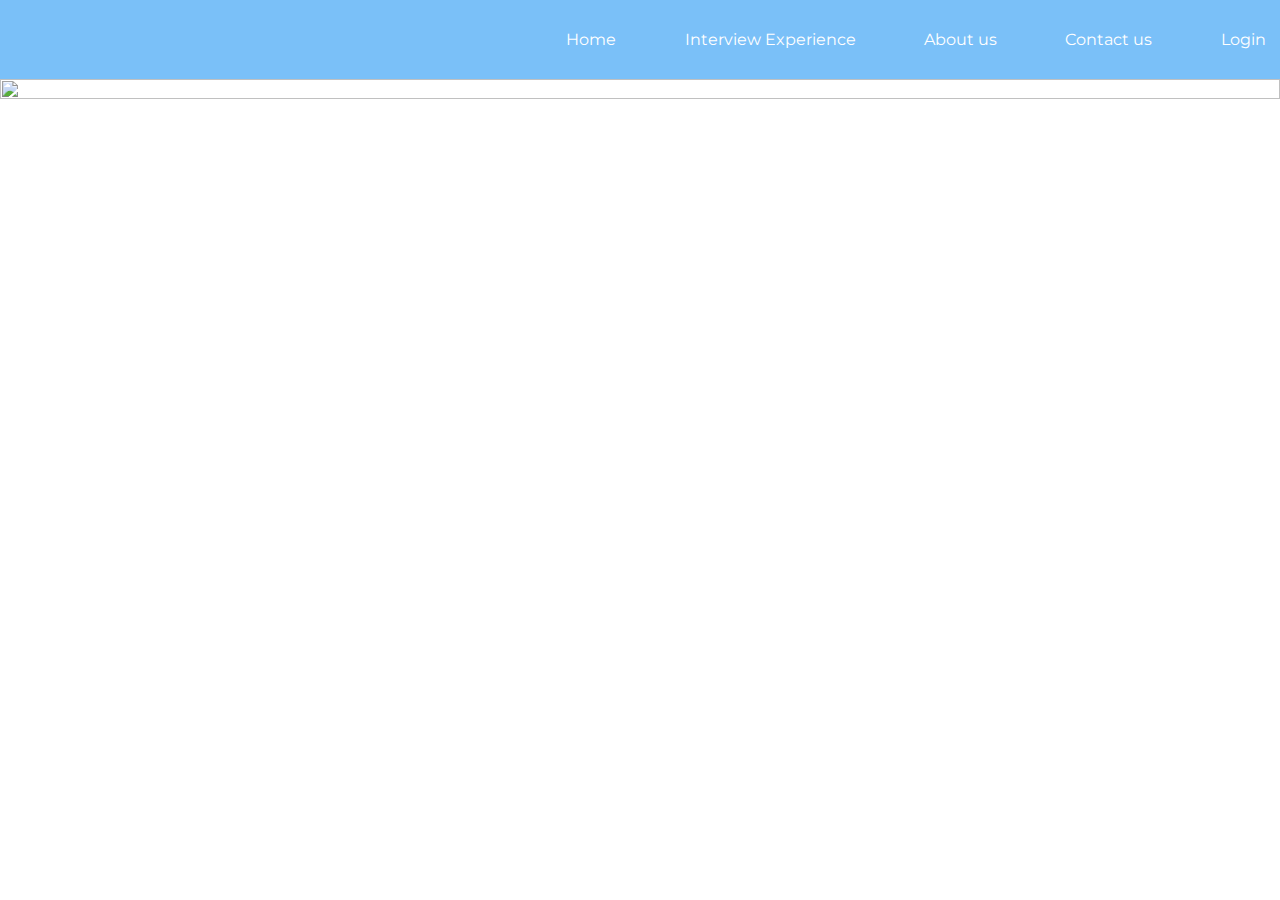
==== index.html @ aa310ec1 "title changed" ====
<!DOCTYPE html>
<html>
  <head>
    <link
      rel="icon"
      href="https://img.collegedekhocdn.com/media/img/institute/logo/tce_logo.png"
      type="image/x-icon"
    />
    <title>Hey freshers! gotta go corporate</title>
    <link rel="stylesheet" href="style.css" />
    <link rel="preconnect" href="https://fonts.googleapis.com" />
    <link rel="preconnect" href="https://fonts.gstatic.com" crossorigin />
    <link
      href="https://fonts.googleapis.com/css2?family=Montserrat:wght@500&display=swap"
      rel="stylesheet"
    />
  </head>

  <body>
    <div class="navbar">
      <div class="navbar-content">
        <a href="#home">Home</a>
        <a href="#placement_experince">Interview Experience</a>
        <a href="#about">About us</a>
        <a href="#contact">Contact us</a>
        <a href="#login">Login</a>
      </div>
    </div>

    <div class="banner">
      <img
      src="https://www.poornima.edu.in/wp-content/uploads/2019/11/PGC-Blog-Banner-1366x546-1.jpg"
      height="80%" width=100%" />
    </div>
  </body>
</html>
---- style.css ----
* {
  margin: 0;
}

body {
  display: flex;
  flex-direction: column;
}

.navbar {
  display: flex;
  justify-content: flex-end;
  align-items: center;
  background-color: #7ac0f8;
  padding: 25px;
  width: 100%;
  position: fixed;
}

.navbar-content {
  width: 60%;
  padding: 5px;
  display: flex;
  text-decoration: none;
  justify-content: space-around;
}

.navbar-content a {
  text-decoration: none;
  font-family: "Montserrat", Sans;
  color: #fff;
}

.banner {
  margin-top: 79px;
  display: flex;
  justify-content: center;
  align-items: center;
}
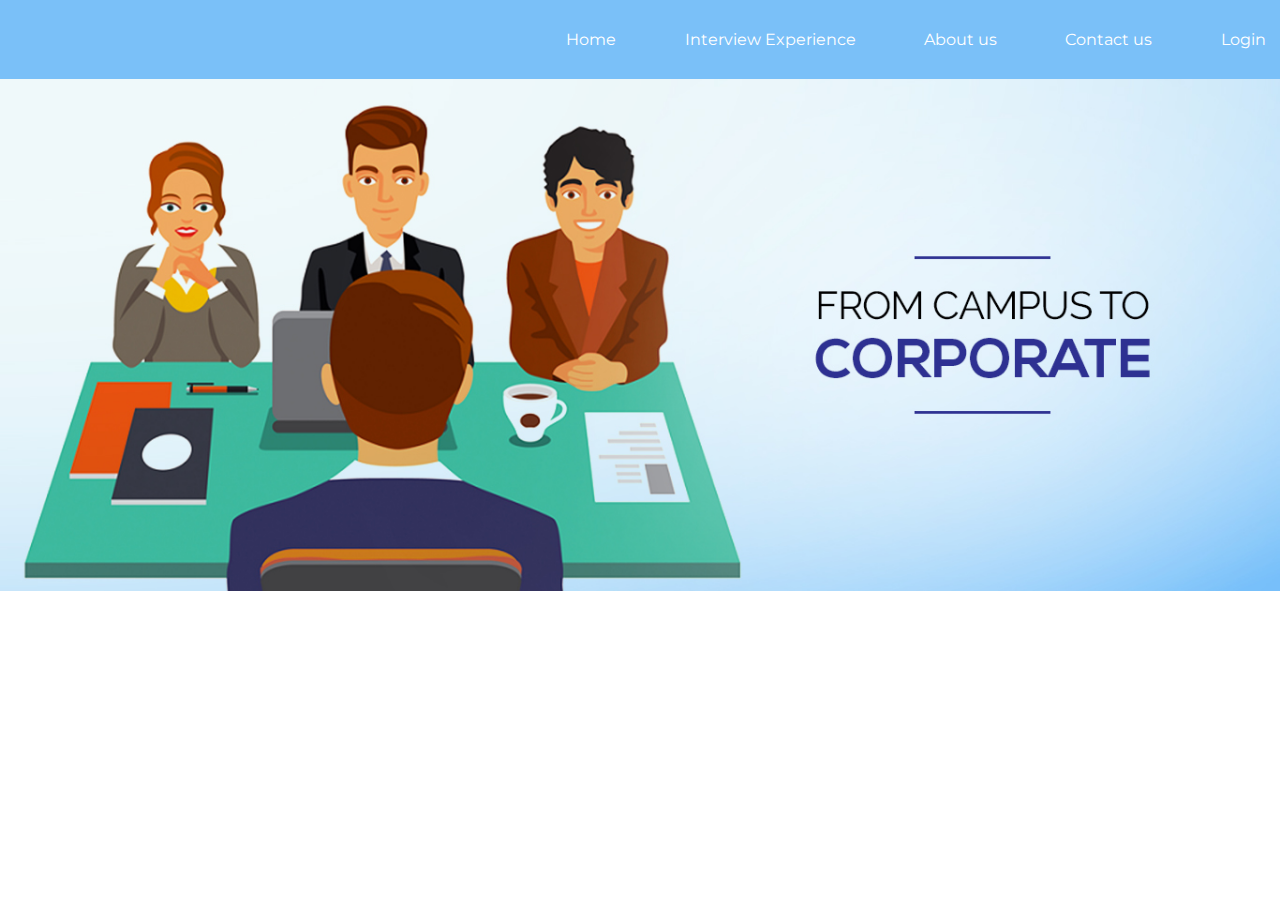
==== commit 48a76c5a: "changed image to local server" ====
--- a/index.html
+++ b/index.html
@@ -28,9 +28,7 @@
     </div>
 
     <div class="banner">
-      <img
-      src="https://www.poornima.edu.in/wp-content/uploads/2019/11/PGC-Blog-Banner-1366x546-1.jpg"
-      height="80%" width=100%" />
+      <img src="./showcase.jpg" height="80%" width=100%" />
     </div>
   </body>
 </html>
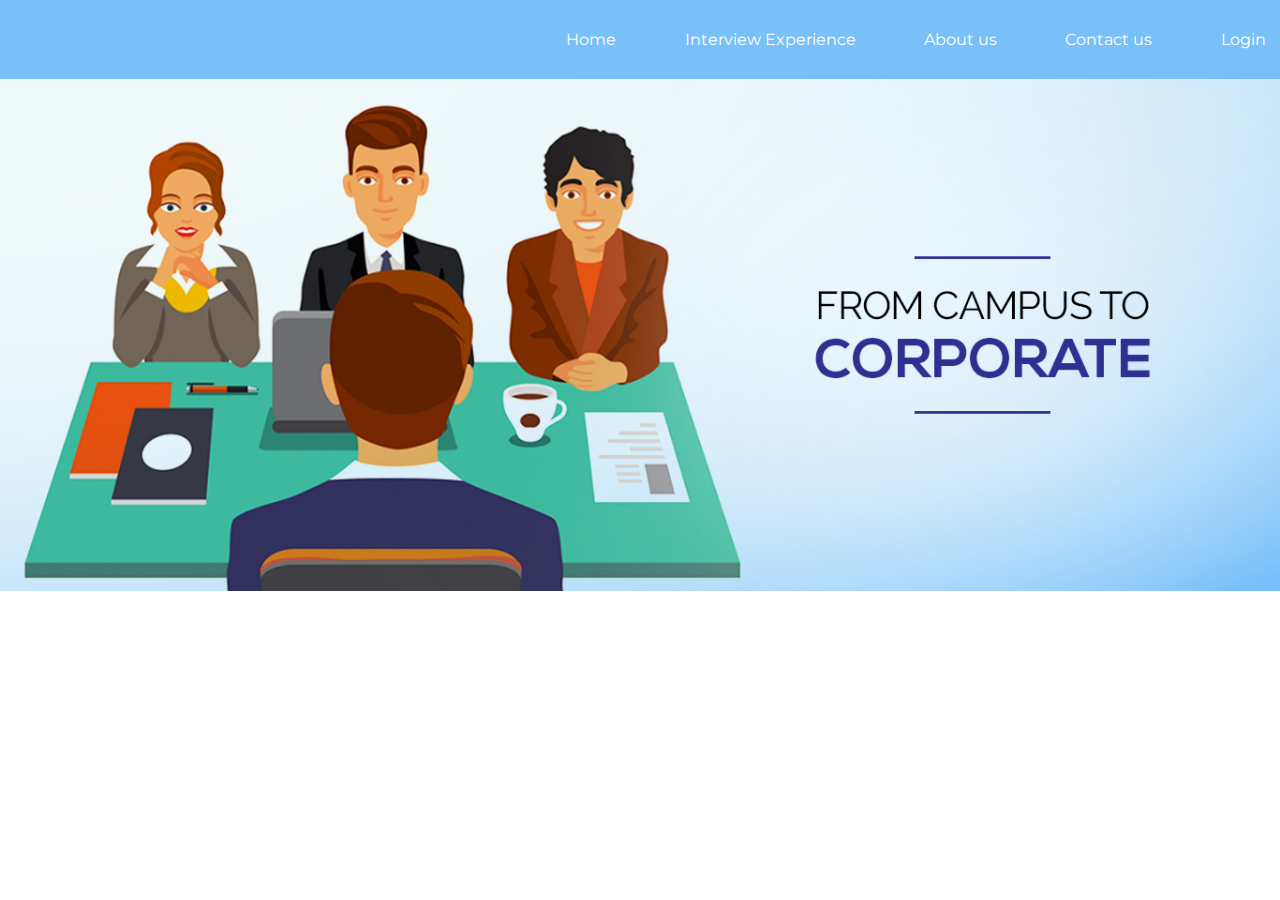
==== commit 7b99cdc9: "files organised" ====
--- a/index.html
+++ b/index.html
@@ -28,7 +28,7 @@
     </div>
 
     <div class="banner">
-      <img src="./showcase.jpg" height="80%" width=100%" />
+      <img src="./images/showcase.jpg" height="80%" width=100%" />
     </div>
   </body>
 </html>
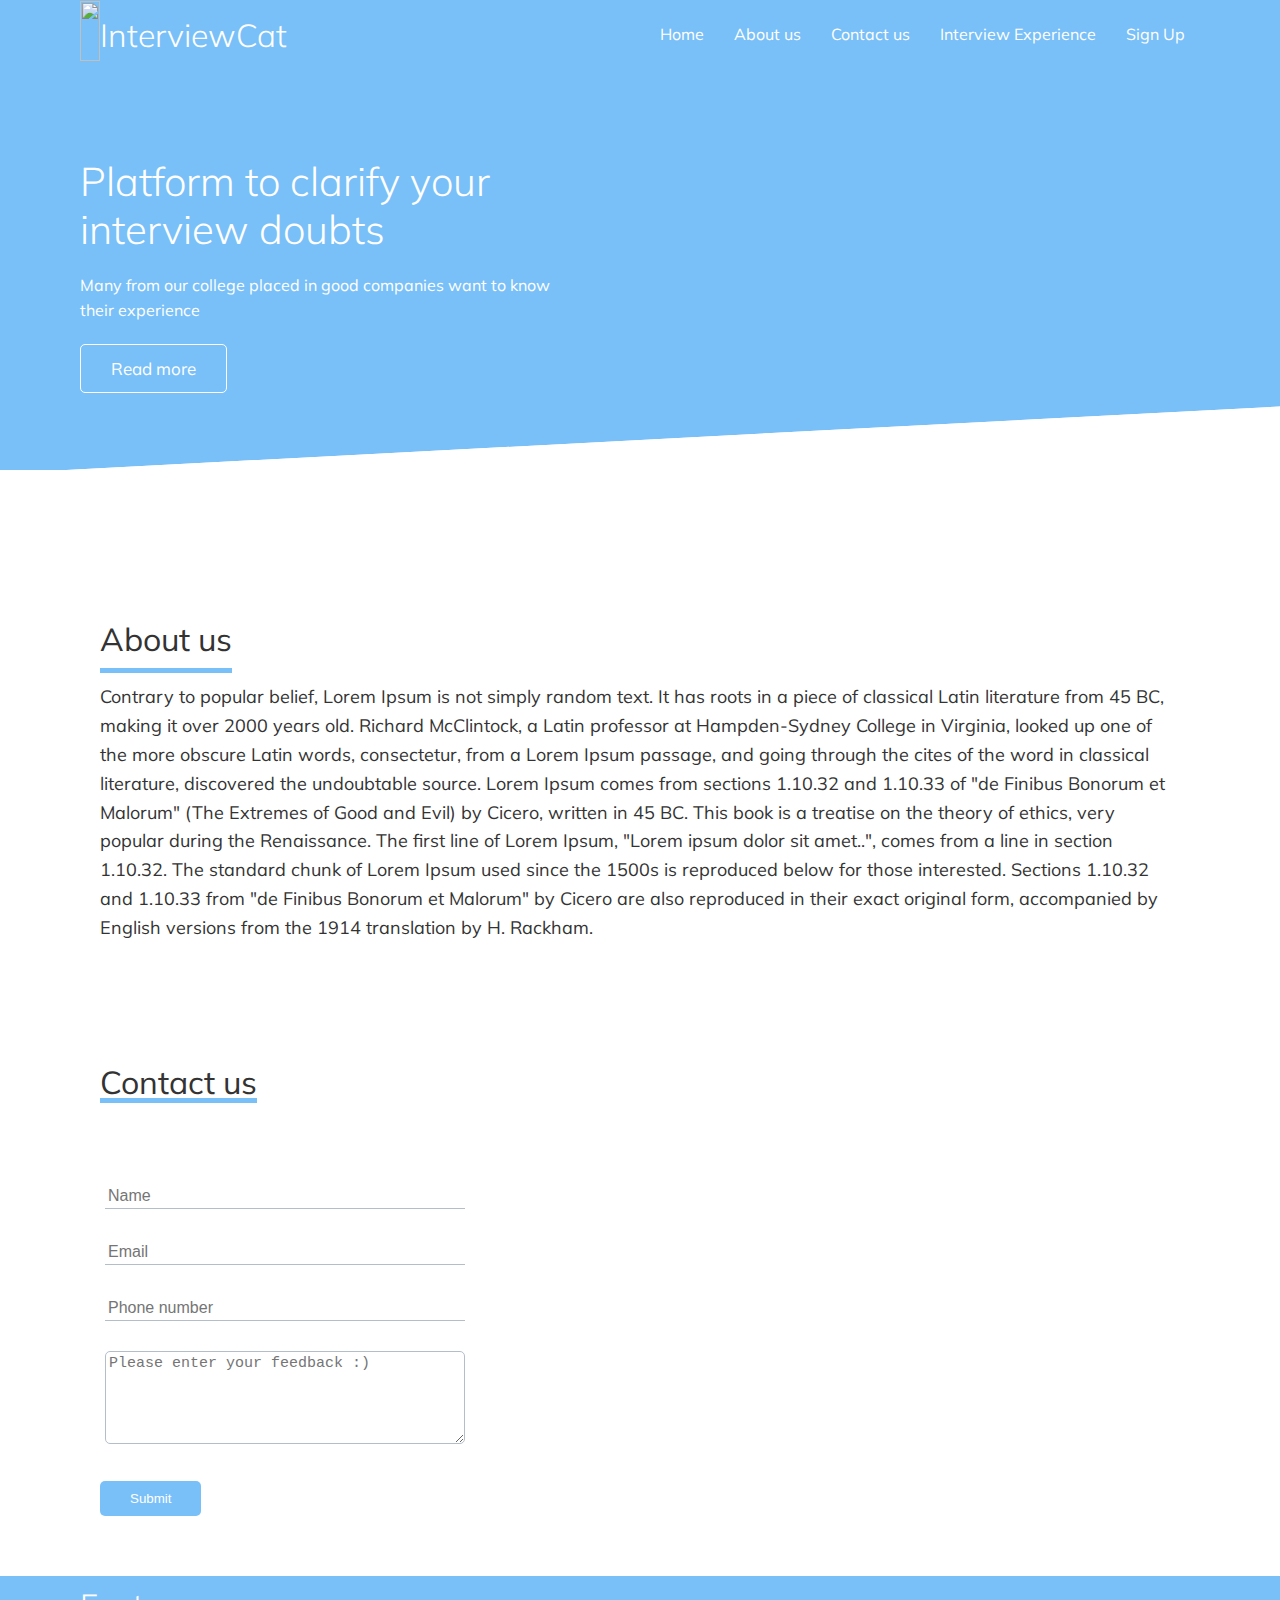
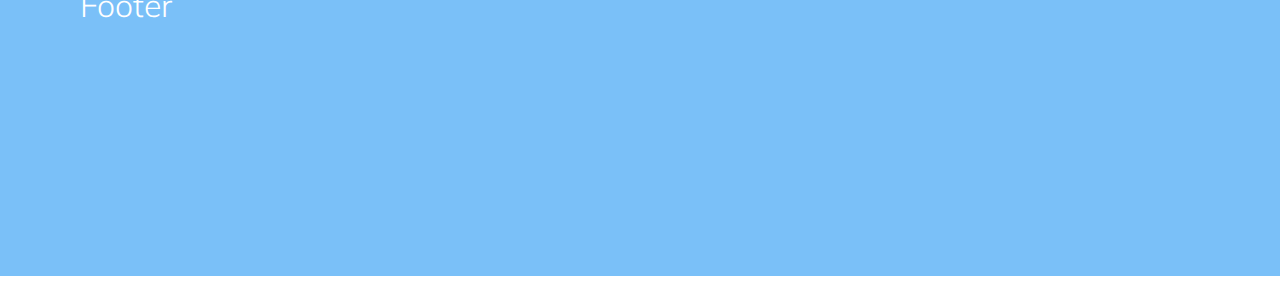
==== commit 0f8bfd57: "landing page created" ====
--- a/index.html
+++ b/index.html
@@ -1,34 +1,229 @@
 <!DOCTYPE html>
 <html>
   <head>
+    <meta charset="UTF-8" />
+    <meta http-equiv="X-UA-Compatible" content="IE=edge" />
+    <meta name="viewport" content="width=device-width, initial-scale=1.0" />
     <link
       rel="icon"
       href="https://img.collegedekhocdn.com/media/img/institute/logo/tce_logo.png"
       type="image/x-icon"
     />
-    <title>Hey freshers! gotta go corporate</title>
-    <link rel="stylesheet" href="style.css" />
+    <title>InterviewCat</title>
+    <link rel="stylesheet" href="./css/style.css" />
     <link rel="preconnect" href="https://fonts.googleapis.com" />
     <link rel="preconnect" href="https://fonts.gstatic.com" crossorigin />
     <link
       href="https://fonts.googleapis.com/css2?family=Montserrat:wght@500&display=swap"
       rel="stylesheet"
     />
+    <link
+      rel="stylesheet"
+      href="https://cdnjs.cloudflare.com/ajax/libs/intl-tel-input/17.0.8/css/intlTelInput.css"
+    />
+    <script src="https://cdnjs.cloudflare.com/ajax/libs/intl-tel-input/17.0.8/js/intlTelInput.min.js"></script>
   </head>
-
+  <script src="https://unpkg.com/@lottiefiles/lottie-player@latest/dist/lottie-player.js"></script>
   <body>
-    <div class="navbar">
+    <!-- <div class="navbar">
       <div class="navbar-content">
-        <a href="#home">Home</a>
+        <a href="./index.html">Home</a>
         <a href="#placement_experince">Interview Experience</a>
         <a href="#about">About us</a>
         <a href="#contact">Contact us</a>
-        <a href="#login">Login</a>
+        <a href="./login.html">Login</a>
       </div>
     </div>
 
     <div class="banner">
       <img src="./images/showcase.jpg" height="80%" width=100%" />
+    </div> -->
+    <!-- Navbar -->
+    <div class="navbar">
+      <div class="container flex">
+        <!-- just not to disturb container class 
+          for flexbox layout flex name is added-->
+        <div>
+          <a class="logo" href="./index.html">
+            <div class="college_logo">
+              <div>
+                <img
+                  src="https://tcenet.tce.edu/logo.png"
+                  width="100%"
+                  height="60px"
+                />
+              </div>
+              <div>
+                <h1>InterviewCat</h1>
+              </div>
+            </div>
+          </a>
+        </div>
+
+        <nav>
+          <ul>
+            <li><a href="./index.html">Home</a></li>
+            <li><a href="#aboutus">About us</a></li>
+            <li><a href="#contactus">Contact us</a></li>
+            <li><a href="./placement.html">Interview Experience</a></li>
+            <li><a href="./login.html">Sign Up</a></li>
+          </ul>
+        </nav>
+      </div>
     </div>
+
+    <!-- Showcase -->
+    <section class="showcase">
+      <div class="container grid">
+        <div class="showcase-text">
+          <h1>Platform to clarify your interview doubts</h1>
+          <p>
+            Many from our college placed in good companies want to know<br />
+            their experience
+          </p>
+          <a href="#about" class="btn btn-outline">Read more</a>
+          <!-- add github link-->
+        </div>
+
+        <!-- <div class="showcase-form card">
+          <h2>Login</h2>
+          <form>
+            <div class="form-control">
+              <input
+                type="email"
+                name="username"
+                placeholder="Email"
+                required
+              />
+            </div>
+            <div class="form-control">
+              <input
+                type="password"
+                name="password"
+                placeholder="Password"
+                required
+              />
+            </div>
+            <input type="submit" class="btn btn-primary" />
+            <div class="form-signup">
+              <p>Don't have account?</p>
+              <a href="./login.html"><strong>Create One</strong></a>
+            </div>
+          </form>
+        </div> -->
+
+        <div>
+          <lottie-player
+            src="https://assets8.lottiefiles.com/packages/lf20_fgayrw9e.json"
+            background="transparent"
+            speed="1"
+            style="width: 400x; height: 360px"
+            loop
+            autoplay
+          ></lottie-player>
+        </div>
+      </div>
+    </section>
+
+    <!-- about us section -->
+    <section class="about_us" id="aboutus">
+      <div class="container flex">
+        <div class="aboutus_left_container">
+          <div class="about_heading">
+            <h1><strong>About us</strong></h1>
+          </div>
+
+          <div>
+            <p>
+              Contrary to popular belief, Lorem Ipsum is not simply random text.
+              It has roots in a piece of classical Latin literature from 45 BC,
+              making it over 2000 years old. Richard McClintock, a Latin
+              professor at Hampden-Sydney College in Virginia, looked up one of
+              the more obscure Latin words, consectetur, from a Lorem Ipsum
+              passage, and going through the cites of the word in classical
+              literature, discovered the undoubtable source. Lorem Ipsum comes
+              from sections 1.10.32 and 1.10.33 of "de Finibus Bonorum et
+              Malorum" (The Extremes of Good and Evil) by Cicero, written in 45
+              BC. This book is a treatise on the theory of ethics, very popular
+              during the Renaissance. The first line of Lorem Ipsum, "Lorem
+              ipsum dolor sit amet..", comes from a line in section 1.10.32. The
+              standard chunk of Lorem Ipsum used since the 1500s is reproduced
+              below for those interested. Sections 1.10.32 and 1.10.33 from "de
+              Finibus Bonorum et Malorum" by Cicero are also reproduced in their
+              exact original form, accompanied by English versions from the 1914
+              translation by H. Rackham.
+            </p>
+          </div>
+        </div>
+
+        <div class="aboutus_gif_container">
+          <lottie-player
+            src="https://assets7.lottiefiles.com/packages/lf20_v1yudlrx.json"
+            background="transparent"
+            speed="1"
+            style="width: 500px; height: 500px"
+            loop
+            autoplay
+          ></lottie-player>
+        </div>
+      </div>
+    </section>
+
+    <section class="contact-us" id="contactus">
+      <div class="container">
+        <div></div>
+        <div class="">
+          <div class="contactus-heading">
+            <h1><strong>Contact us</strong></h1>
+          </div>
+
+          <div class="contactus-form">
+            <form>
+              <div class="form-control">
+                <input type="text" name="name" placeholder="Name" required />
+              </div>
+              <div class="form-control">
+                <input
+                  type="email"
+                  name="username"
+                  placeholder="Email"
+                  required
+                />
+              </div>
+              <div class="form-control">
+                <input
+                  type="tel"
+                  name="ph_number"
+                  placeholder="Phone number"
+                  required
+                />
+              </div>
+              <div class="form-control">
+                <textarea
+                  maxlength="80"
+                  rows="5"
+                  spellcheck
+                  title="Feedback"
+                  placeholder="Please enter your feedback :)"
+                ></textarea>
+                <!-- <input
+                  type=""
+                  name="ph_number"
+                  placeholder="Phone number"
+                  required
+                /> -->
+              </div>
+              <input type="submit" class="btn btn-primary" />
+            </form>
+          </div>
+        </div>
+      </div>
+    </section>
+
+    <footer class="footer">
+      <div class="container">
+        <h1>Footer</h1>
+      </div>
+    </footer>
   </body>
 </html>
--- a/css/style.css
+++ b/css/style.css
@@ -0,0 +1,380 @@
+@import url("https://fonts.googleapis.com/css2?family=Lato:wght@400&display=swap");
+@import url("https://fonts.googleapis.com/css2?family=Mulish&display=swap");
+
+:root {
+  --primary-color: #7ac0f8;
+}
+
+* {
+  box-sizing: border-box;
+  margin: 0;
+  padding: 0;
+}
+
+body {
+  font-family: "Mulish", "Lato", sans-serif;
+  color: #333;
+  line-height: 1.6;
+}
+
+ul {
+  list-style-type: none;
+}
+
+a {
+  text-decoration: none;
+  color: #333;
+}
+
+h1,
+h2 {
+  font-weight: 300;
+  line-height: 1.2;
+  margin: 10px 0;
+}
+
+p {
+  margin: 10px 0;
+}
+
+img {
+  width: 100%;
+}
+/* till up basic styles */
+
+/* Navbar */
+.navbar {
+  background-color: var(--primary-color);
+  color: #fff;
+  height: 70px;
+}
+
+.navbar ul {
+  display: flex;
+  justify-content: space-between;
+}
+
+.navbar .flex {
+  justify-content: space-between;
+}
+
+.navbar .flex .college_logo {
+  display: flex;
+  align-items: center;
+}
+
+.navbar .logo {
+  margin: 0;
+  padding: 0;
+}
+
+.navbar a {
+  padding: 10px;
+  color: #fff;
+  margin: 0 5px;
+}
+
+.navbar a:hover {
+  border-bottom: 2px #fff solid;
+}
+
+/* Showcase */
+.showcase {
+  background-color: var(--primary-color);
+  height: 400px;
+  color: #fff;
+  position: relative;
+}
+
+.showcase-text h1 {
+  font-size: 40px;
+}
+
+.showcase-text p {
+  margin: 20px 0;
+}
+
+.showcase-text a {
+  color: #fff;
+  font-size: 17px;
+}
+
+.showcase .grid {
+  /* grid-template-columns: 50% 45%; */
+  overflow: visible;
+  /* becoz card trigered scroll 
+  so making it overflow makes a new design*/
+  gap: 30px;
+}
+
+.showcase-form {
+  position: relative;
+  top: 60px;
+  height: 340px;
+  width: 400px;
+  padding: 40px;
+  z-index: 100;
+  justify-self: flex-end;
+  transform-style: preserve-3d;
+  /* transition: 2s ease-in-out; */
+  /* backface-visibility: hidden; */
+}
+
+.showcase-form .form-control input {
+  border: none;
+}
+
+.showcase-form .form-control {
+  margin: 30px 0;
+}
+
+.showcase-form input[type="text"],
+.showcase-form input[type="email"],
+.showcase-form input[type="password"],
+.showcase-form input[type="tel"] {
+  border: 0;
+  border-bottom: 1px solid #b4becb;
+  width: 100%;
+  padding: 3px;
+  font-size: 16px;
+}
+
+.showcase::before,
+.showcase::after {
+  position: absolute;
+  content: "";
+  height: 100px;
+  bottom: -70px;
+  right: 0;
+  left: 0;
+  background: #fff;
+  transform: skewY(-3deg);
+  -webkit-transform: skewY(-3deg);
+  -moz-transform: skewY(-3deg);
+  -ms-transform: skewY(-3deg);
+}
+
+/* Signup page styles */
+.showcase-signup {
+  background-color: var(--primary-color);
+  height: 600px;
+  color: #fff;
+  position: relative;
+}
+
+.showcase-signup .showcase-signup-flex {
+  overflow: visible;
+}
+
+.showcase-form .form-signup {
+  display: flex;
+  justify-content: center;
+  align-items: center;
+}
+
+.showcase-form .form-signup a {
+  text-decoration: none;
+  margin-left: 6px;
+}
+
+.showcase-form input:focus {
+  outline: none;
+}
+
+.showcase-signup::before,
+.showcase-signup::after {
+  position: absolute;
+  content: "";
+  height: 100px;
+  bottom: -70px;
+  right: 0;
+  left: 0;
+  background: #fff;
+  transform: skewY(-3deg);
+  -webkit-transform: skewY(-3deg);
+  -moz-transform: skewY(-3deg);
+  -ms-transform: skewY(-3deg);
+}
+
+.form-signup input {
+  background: transparent;
+  border: none;
+  font-size: 15px;
+  margin-left: 5px;
+  cursor: pointer;
+}
+
+.showcase-signup .card {
+  background-color: #fff;
+  color: #333;
+  border-radius: 10px;
+  box-shadow: 0 3px 10px rgba(0, 0, 0, 0.2);
+  padding: 20px;
+  margin: 20px;
+  height: 100%;
+  /* transform-style: preserve-3d; */
+}
+
+/* About us page */
+.about_us {
+  margin-top: 100px;
+  padding: 20px;
+  /* border: 1px solid #000; */
+}
+
+.about_us .aboutus_left_container {
+  /* border: 1px solid #000; */
+  padding: 20px;
+}
+
+.aboutus_left_container .about_heading {
+  width: fit-content;
+  border-bottom: 5px solid var(--primary-color);
+}
+
+.aboutus_left_container p {
+  font-size: large;
+}
+
+/* Contact us  */
+.contact-us {
+  margin: 40px;
+}
+
+.contactus-heading {
+  padding: 20px;
+}
+
+.contactus-heading h1 {
+  width: fit-content;
+  height: 40px;
+  border-bottom: 5px solid var(--primary-color);
+}
+
+.contactus-form {
+  position: relative;
+  height: 100%;
+  width: 400px;
+  padding: 20px;
+  z-index: 100;
+}
+
+.contactus-form .form-control input {
+  border: none;
+  background: transparent;
+  font-size: 15px;
+  margin-left: 5px;
+  cursor: pointer;
+}
+
+.contactus-form .form-control textarea {
+  border: 1px solid #b4becb;
+  border-radius: 5px;
+  font-size: 15px;
+  margin-left: 5px;
+  cursor: pointer;
+}
+
+.contactus-form .form-control {
+  margin: 30px 0;
+}
+
+.contactus-form input[type="text"],
+.contactus-form input[type="email"],
+.contactus-form input[type="password"],
+.contactus-form input[type="tel"] {
+  border: 0;
+  border-bottom: 1px solid #b4becb;
+  width: 100%;
+  padding: 3px;
+  font-size: 16px;
+}
+
+.contactus-form textarea {
+  width: 100%;
+  padding: 3px;
+  font-size: 16px;
+}
+
+.contactus-form input:focus,
+.contactus-form textarea:focus {
+  outline: none;
+}
+
+.contactus-form a {
+  text-decoration: none;
+  margin-left: 6px;
+}
+
+/* Footer */
+
+.footer {
+  background-color: var(--primary-color);
+  color: #fff;
+  height: 300px;
+  margin: 0 auto;
+}
+
+/* Utilities */
+.container {
+  max-width: 1200px;
+  margin: 0 auto; /* top-bottom = 0 left-right = auto*/
+  overflow: auto;
+  padding: 0 40px;
+}
+
+.card {
+  background-color: #fff;
+  color: #333;
+  border-radius: 10px;
+  box-shadow: 0 3px 10px rgba(0, 0, 0, 0.2);
+  padding: 20px;
+  margin: 20px;
+  /* transform-style: preserve-3d; */
+}
+
+.btn {
+  display: inline-block;
+  padding: 10px 30px;
+  cursor: pointer;
+  background-color: var(--primary-color);
+  border-radius: 5px;
+  border: none;
+  color: #fff;
+}
+
+.btn:hover {
+  transform: scale(0.98);
+}
+
+.btn-outline {
+  background-color: transparent;
+  border: 1px #fff solid;
+}
+
+.flex {
+  display: flex;
+  justify-content: center;
+  align-items: center;
+  height: 100%;
+}
+
+.showcase-signup-flex {
+  display: flex;
+  height: 100%;
+  align-items: center;
+  justify-content: space-between;
+}
+
+.grid {
+  /* generally grid works on rows and columns */
+  display: grid;
+  /* grid-template-columns: 300px 200px;instead of pixels 
+  using fractions is helpful for different screen sizes*/
+  /* grid-template-columns: 1fr 1fr; */
+  grid-template-columns: repeat(2, 1fr);
+  gap: 20px;
+  justify-content: center;
+  align-items: center;
+  height: 100%;
+}
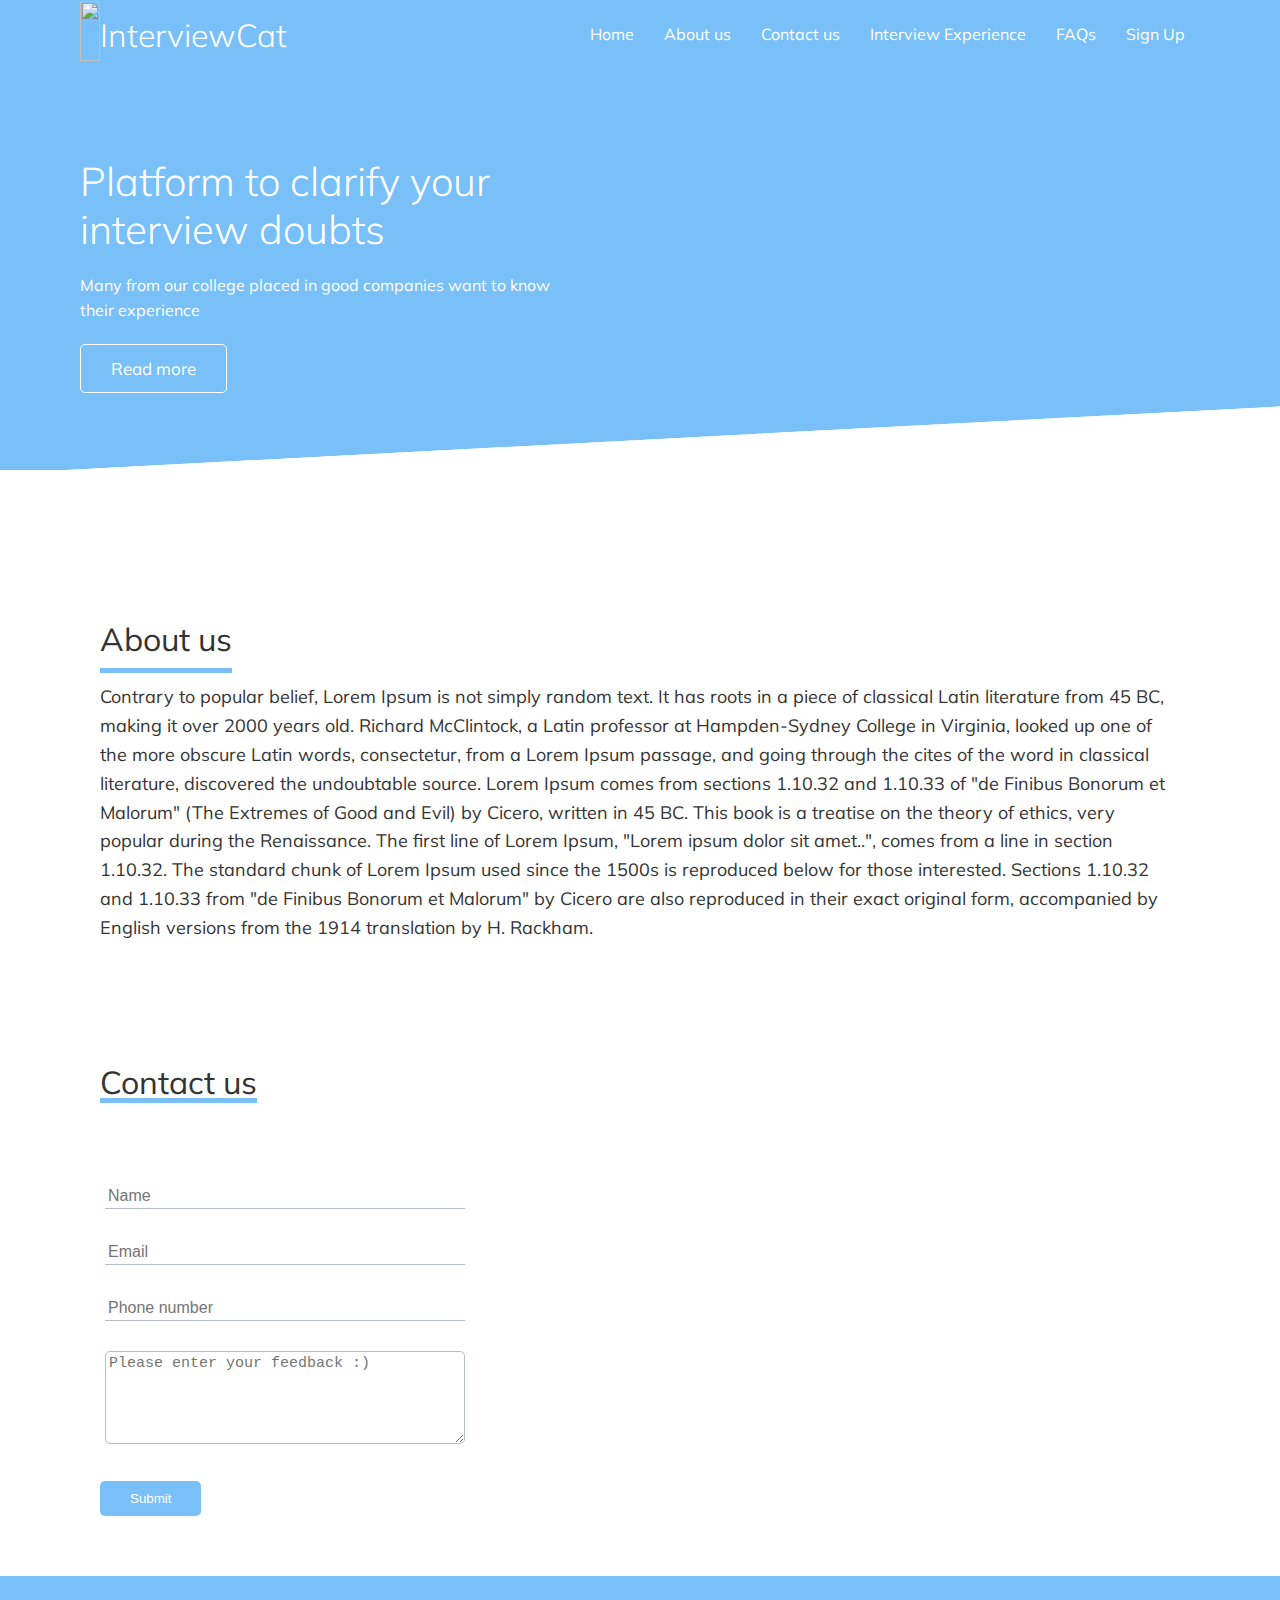
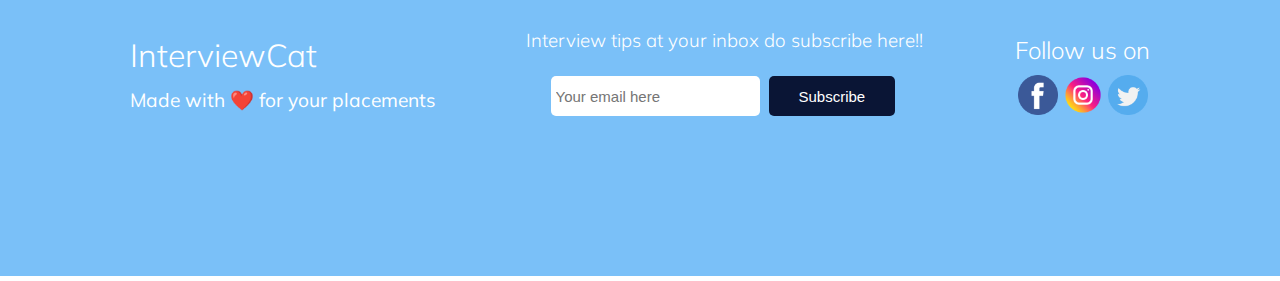
==== commit e477bd57: "added faqs page and connected db" ====
--- a/index.html
+++ b/index.html
@@ -10,6 +10,10 @@
       type="image/x-icon"
     />
     <title>InterviewCat</title>
+    <link
+      rel="stylesheet"
+      href="https://fonts.googleapis.com/icon?family=Material+Icons"
+    />
     <link rel="stylesheet" href="./css/style.css" />
     <link rel="preconnect" href="https://fonts.googleapis.com" />
     <link rel="preconnect" href="https://fonts.gstatic.com" crossorigin />
@@ -31,7 +35,7 @@
         <a href="#placement_experince">Interview Experience</a>
         <a href="#about">About us</a>
         <a href="#contact">Contact us</a>
-        <a href="./login.html">Login</a>
+        <a href="./signup.html">Login</a>
       </div>
     </div>
 
@@ -66,7 +70,8 @@
             <li><a href="#aboutus">About us</a></li>
             <li><a href="#contactus">Contact us</a></li>
             <li><a href="./placement.html">Interview Experience</a></li>
-            <li><a href="./login.html">Sign Up</a></li>
+            <li><a href="./faq.html">FAQs</a></li>
+            <li><a href="./signup.html">Sign Up</a></li>
           </ul>
         </nav>
       </div>
@@ -81,7 +86,7 @@
             Many from our college placed in good companies want to know<br />
             their experience
           </p>
-          <a href="#about" class="btn btn-outline">Read more</a>
+          <a href="#aboutus" class="btn btn-outline">Read more</a>
           <!-- add github link-->
         </div>
 
@@ -222,7 +227,45 @@
 
     <footer class="footer">
       <div class="container">
-        <h1>Footer</h1>
+        <div class="footer-container">
+          <div class="left">
+            <h1>InterviewCat</h1>
+            <p>Made with <span>❤️</span> for your placements</p>
+          </div>
+
+          <div class="middle">
+            <h3>Interview tips at your inbox do subscribe here!!</h3>
+            <form class="form-footer">
+              <input
+                type="email"
+                required
+                placeholder="Your email here"
+                name="email"
+              />
+              <input
+                type="submit"
+                value="Subscribe"
+                name="submit"
+                class="btn-footer"
+              />
+            </form>
+          </div>
+
+          <div class="right">
+            <h2>Follow us on</h2>
+            <div class="icons">
+              <a href="https://www.facebook.com/" target="_blank"
+                ><img src="./images/facebook.png" alt="facebook"
+              /></a>
+              <a href="https://www.instagram.com/" target="_blank"
+                ><img src="./images/instagram.png" alt="instagram"
+              /></a>
+              <a href="https://www.twitter.com/" target="_blank"
+                ><img src="./images/twitter.png" alt="twitter"
+              /></a>
+            </div>
+          </div>
+        </div>
       </div>
     </footer>
   </body>
--- a/css/style.css
+++ b/css/style.css
@@ -181,6 +181,11 @@
   outline: none;
 }
 
+.showcase-text a:hover {
+  background-color: rgba(255, 255, 255, 0.9);
+  color: var(--primary-color);
+}
+
 .showcase-signup::before,
 .showcase-signup::after {
   position: absolute;
@@ -315,6 +320,71 @@
   margin: 0 auto;
 }
 
+.footer-container {
+  display: flex;
+  flex-direction: row;
+  flex-wrap: wrap;
+  justify-content: space-between;
+  margin: 50px;
+}
+
+.footer-container .left p {
+  font-size: larger;
+}
+
+.footer-container .left span {
+  color: red;
+}
+
+.footer-container .middle .btn-footer {
+  display: inline-block;
+  padding: 10px 30px;
+  cursor: pointer;
+  background-color: #0a1535;
+  border-radius: 5px;
+  border: none;
+  color: #fff;
+}
+
+.footer-container .middle h3 {
+  font-weight: 300;
+}
+
+.form-footer {
+  position: relative;
+  height: 100%;
+  width: 400px;
+  padding: 20px;
+  z-index: 100;
+}
+
+.form-footer input {
+  border: none;
+  background: #fff;
+  font-size: 15px;
+  margin-left: 5px;
+  cursor: pointer;
+  padding: 5px;
+  height: 40px;
+  width: fit-content;
+  border-radius: 5px;
+}
+
+.form-footer input:focus {
+  outline: none;
+}
+
+.footer-container .right .icons {
+  display: flex;
+  flex-direction: row;
+  justify-content: space-around;
+}
+
+.footer-container .right img {
+  width: 40px;
+  height: 40px;
+}
+
 /* Utilities */
 .container {
   max-width: 1200px;
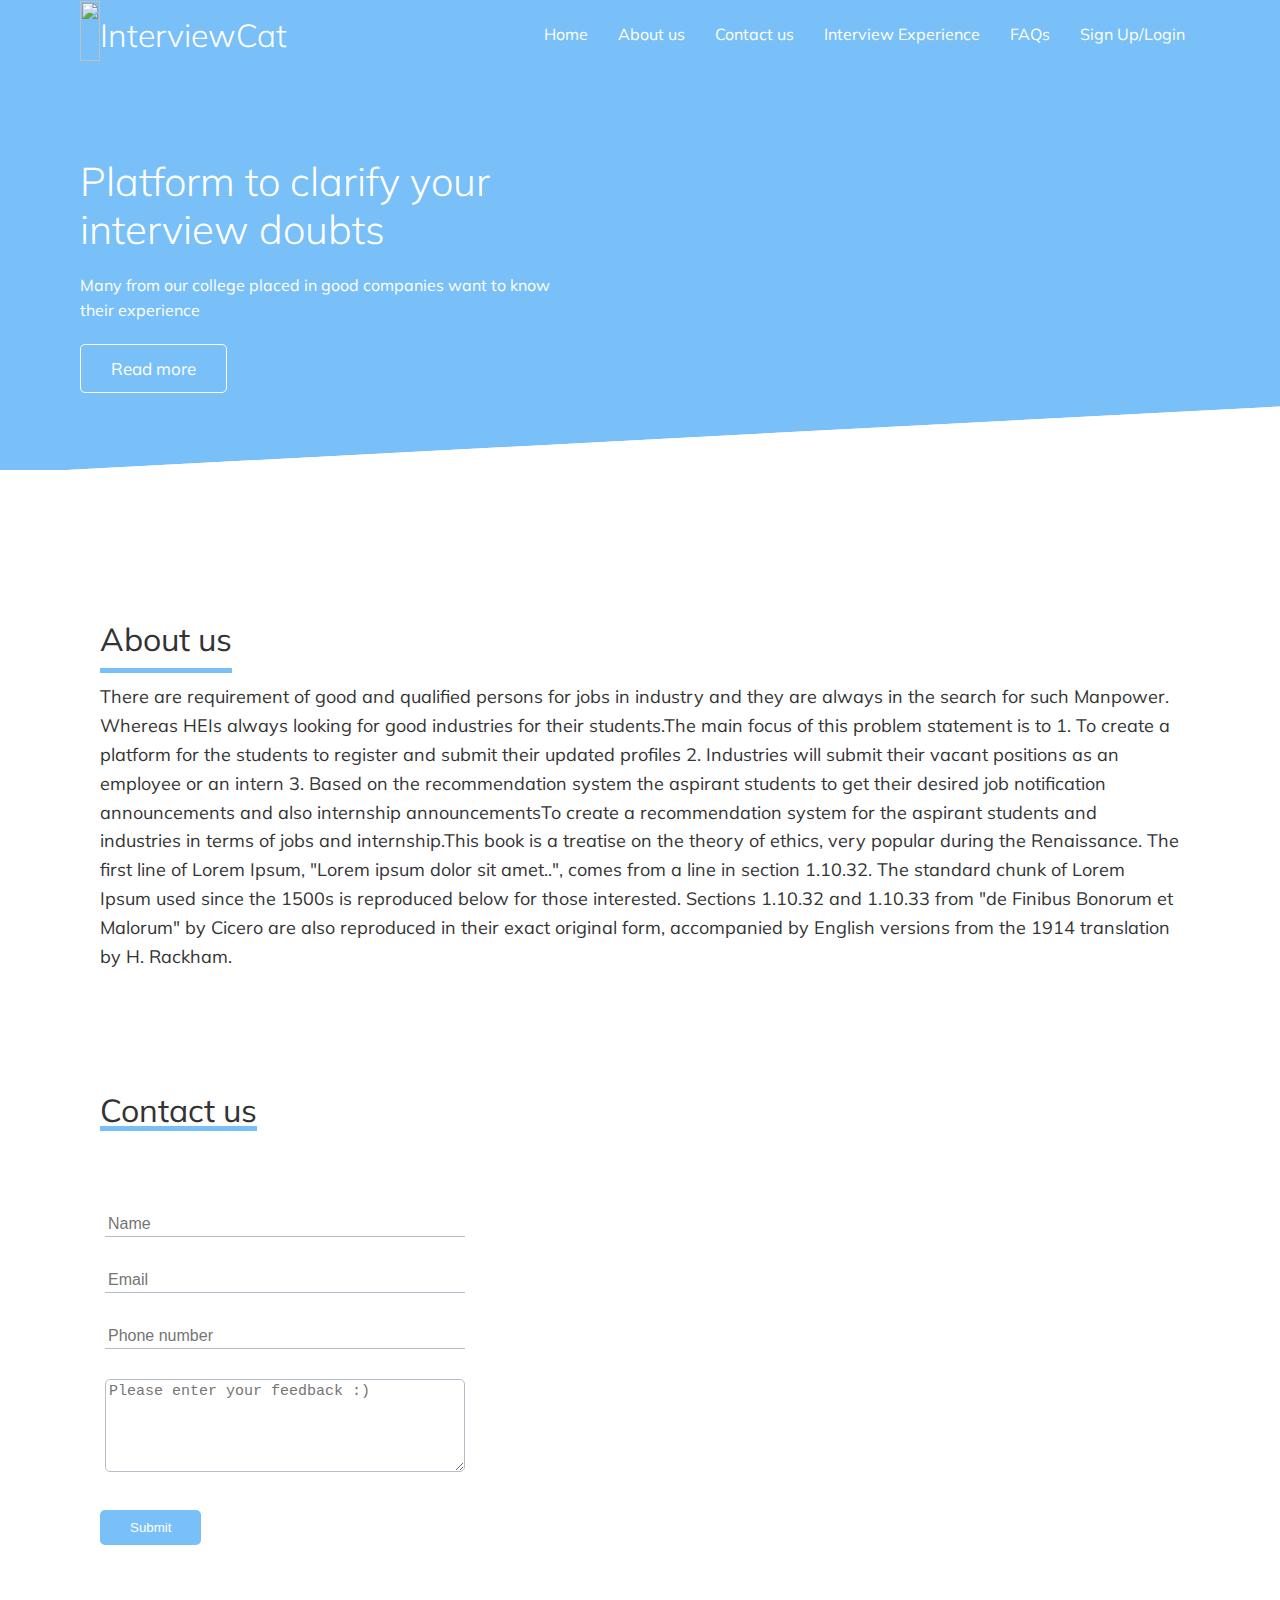
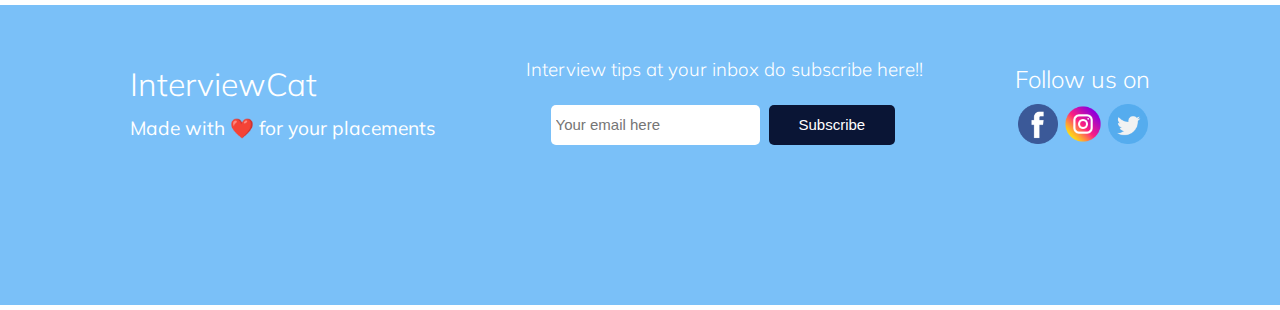
==== commit bb1a50b9: "faq page added for chatbot" ====
--- a/index.html
+++ b/index.html
@@ -71,7 +71,7 @@
             <li><a href="#contactus">Contact us</a></li>
             <li><a href="./placement.html">Interview Experience</a></li>
             <li><a href="./faq.html">FAQs</a></li>
-            <li><a href="./signup.html">Sign Up</a></li>
+            <li><a href="./signup.html">Sign Up/Login</a></li>
           </ul>
         </nav>
       </div>
@@ -140,23 +140,24 @@
 
           <div>
             <p>
-              Contrary to popular belief, Lorem Ipsum is not simply random text.
-              It has roots in a piece of classical Latin literature from 45 BC,
-              making it over 2000 years old. Richard McClintock, a Latin
-              professor at Hampden-Sydney College in Virginia, looked up one of
-              the more obscure Latin words, consectetur, from a Lorem Ipsum
-              passage, and going through the cites of the word in classical
-              literature, discovered the undoubtable source. Lorem Ipsum comes
-              from sections 1.10.32 and 1.10.33 of "de Finibus Bonorum et
-              Malorum" (The Extremes of Good and Evil) by Cicero, written in 45
-              BC. This book is a treatise on the theory of ethics, very popular
-              during the Renaissance. The first line of Lorem Ipsum, "Lorem
-              ipsum dolor sit amet..", comes from a line in section 1.10.32. The
-              standard chunk of Lorem Ipsum used since the 1500s is reproduced
-              below for those interested. Sections 1.10.32 and 1.10.33 from "de
-              Finibus Bonorum et Malorum" by Cicero are also reproduced in their
-              exact original form, accompanied by English versions from the 1914
-              translation by H. Rackham.
+              There are requirement of good and qualified persons for jobs in
+              industry and they are always in the search for such Manpower.
+              Whereas HEIs always looking for good industries for their
+              students.The main focus of this problem statement is to 1. To
+              create a platform for the students to register and submit their
+              updated profiles 2. Industries will submit their vacant positions
+              as an employee or an intern 3. Based on the recommendation system
+              the aspirant students to get their desired job notification
+              announcements and also internship announcementsTo create a
+              recommendation system for the aspirant students and industries in
+              terms of jobs and internship.This book is a treatise on the theory
+              of ethics, very popular during the Renaissance. The first line of
+              Lorem Ipsum, "Lorem ipsum dolor sit amet..", comes from a line in
+              section 1.10.32. The standard chunk of Lorem Ipsum used since the
+              1500s is reproduced below for those interested. Sections 1.10.32
+              and 1.10.33 from "de Finibus Bonorum et Malorum" by Cicero are
+              also reproduced in their exact original form, accompanied by
+              English versions from the 1914 translation by H. Rackham.
             </p>
           </div>
         </div>
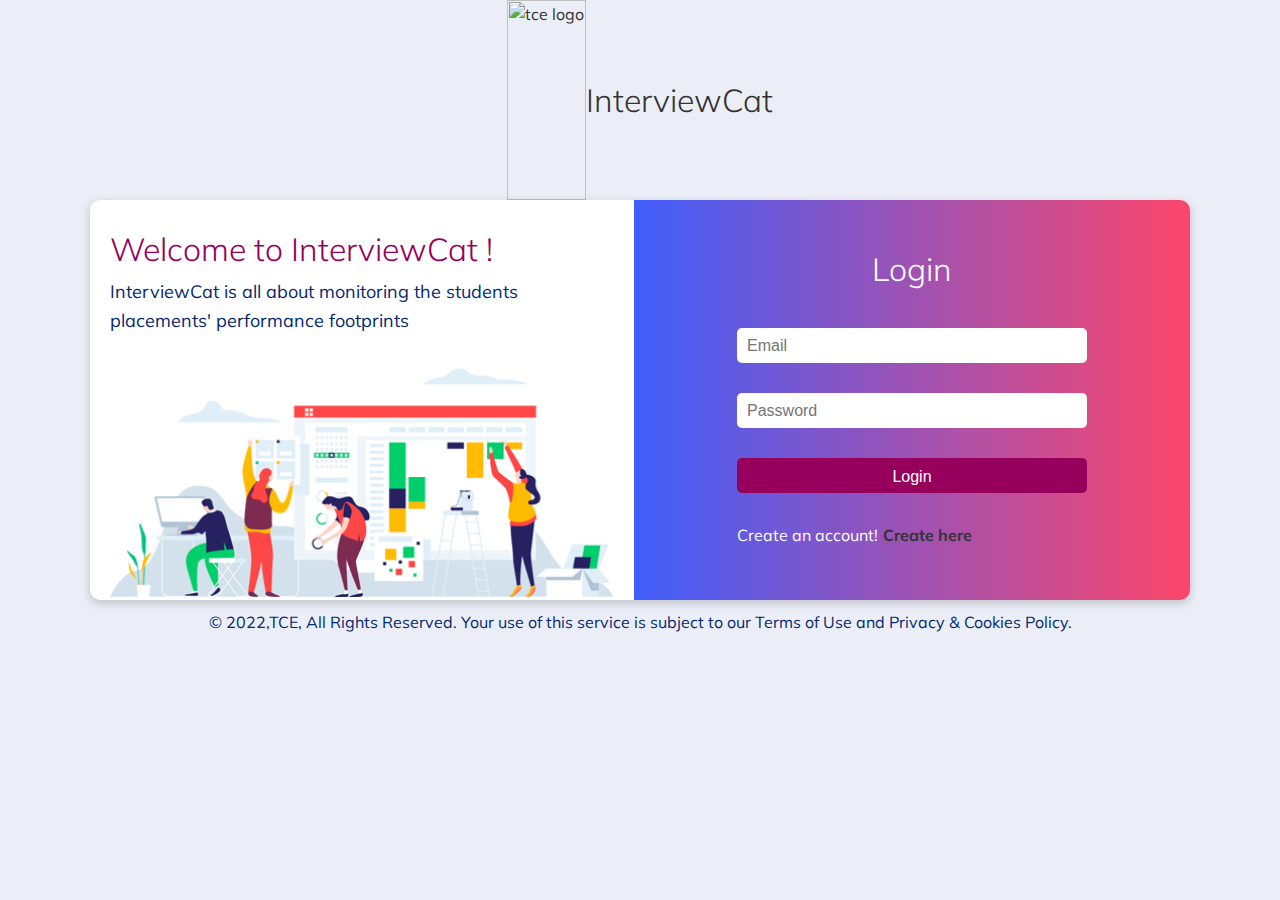
==== commit 571438a3: "chatbot added on faq page" ====
--- a/index.html
+++ b/index.html
@@ -1,273 +1,156 @@
-<!DOCTYPE html>
-<html>
-  <head>
-    <meta charset="UTF-8" />
-    <meta http-equiv="X-UA-Compatible" content="IE=edge" />
-    <meta name="viewport" content="width=device-width, initial-scale=1.0" />
-    <link
-      rel="icon"
-      href="https://img.collegedekhocdn.com/media/img/institute/logo/tce_logo.png"
-      type="image/x-icon"
-    />
-    <title>InterviewCat</title>
-    <link
-      rel="stylesheet"
-      href="https://fonts.googleapis.com/icon?family=Material+Icons"
-    />
-    <link rel="stylesheet" href="./css/style.css" />
-    <link rel="preconnect" href="https://fonts.googleapis.com" />
-    <link rel="preconnect" href="https://fonts.gstatic.com" crossorigin />
-    <link
-      href="https://fonts.googleapis.com/css2?family=Montserrat:wght@500&display=swap"
-      rel="stylesheet"
-    />
-    <link
-      rel="stylesheet"
-      href="https://cdnjs.cloudflare.com/ajax/libs/intl-tel-input/17.0.8/css/intlTelInput.css"
-    />
-    <script src="https://cdnjs.cloudflare.com/ajax/libs/intl-tel-input/17.0.8/js/intlTelInput.min.js"></script>
-  </head>
-  <script src="https://unpkg.com/@lottiefiles/lottie-player@latest/dist/lottie-player.js"></script>
-  <body>
-    <!-- <div class="navbar">
-      <div class="navbar-content">
-        <a href="./index.html">Home</a>
-        <a href="#placement_experince">Interview Experience</a>
-        <a href="#about">About us</a>
-        <a href="#contact">Contact us</a>
-        <a href="./signup.html">Login</a>
-      </div>
-    </div>
-
-    <div class="banner">
-      <img src="./images/showcase.jpg" height="80%" width=100%" />
-    </div> -->
-    <!-- Navbar -->
-    <div class="navbar">
-      <div class="container flex">
-        <!-- just not to disturb container class 
-          for flexbox layout flex name is added-->
-        <div>
-          <a class="logo" href="./index.html">
-            <div class="college_logo">
-              <div>
-                <img
-                  src="https://tcenet.tce.edu/logo.png"
-                  width="100%"
-                  height="60px"
-                />
-              </div>
-              <div>
-                <h1>InterviewCat</h1>
-              </div>
-            </div>
-          </a>
-        </div>
-
-        <nav>
-          <ul>
-            <li><a href="./index.html">Home</a></li>
-            <li><a href="#aboutus">About us</a></li>
-            <li><a href="#contactus">Contact us</a></li>
-            <li><a href="./placement.html">Interview Experience</a></li>
-            <li><a href="./faq.html">FAQs</a></li>
-            <li><a href="./signup.html">Sign Up/Login</a></li>
-          </ul>
-        </nav>
-      </div>
-    </div>
-
-    <!-- Showcase -->
-    <section class="showcase">
-      <div class="container grid">
-        <div class="showcase-text">
-          <h1>Platform to clarify your interview doubts</h1>
-          <p>
-            Many from our college placed in good companies want to know<br />
-            their experience
-          </p>
-          <a href="#aboutus" class="btn btn-outline">Read more</a>
-          <!-- add github link-->
-        </div>
-
-        <!-- <div class="showcase-form card">
-          <h2>Login</h2>
-          <form>
-            <div class="form-control">
-              <input
-                type="email"
-                name="username"
-                placeholder="Email"
-                required
-              />
-            </div>
-            <div class="form-control">
-              <input
-                type="password"
-                name="password"
-                placeholder="Password"
-                required
-              />
-            </div>
-            <input type="submit" class="btn btn-primary" />
-            <div class="form-signup">
-              <p>Don't have account?</p>
-              <a href="./login.html"><strong>Create One</strong></a>
-            </div>
-          </form>
-        </div> -->
-
-        <div>
-          <lottie-player
-            src="https://assets8.lottiefiles.com/packages/lf20_fgayrw9e.json"
-            background="transparent"
-            speed="1"
-            style="width: 400x; height: 360px"
-            loop
-            autoplay
-          ></lottie-player>
-        </div>
-      </div>
-    </section>
-
-    <!-- about us section -->
-    <section class="about_us" id="aboutus">
-      <div class="container flex">
-        <div class="aboutus_left_container">
-          <div class="about_heading">
-            <h1><strong>About us</strong></h1>
-          </div>
-
-          <div>
-            <p>
-              There are requirement of good and qualified persons for jobs in
-              industry and they are always in the search for such Manpower.
-              Whereas HEIs always looking for good industries for their
-              students.The main focus of this problem statement is to 1. To
-              create a platform for the students to register and submit their
-              updated profiles 2. Industries will submit their vacant positions
-              as an employee or an intern 3. Based on the recommendation system
-              the aspirant students to get their desired job notification
-              announcements and also internship announcementsTo create a
-              recommendation system for the aspirant students and industries in
-              terms of jobs and internship.This book is a treatise on the theory
-              of ethics, very popular during the Renaissance. The first line of
-              Lorem Ipsum, "Lorem ipsum dolor sit amet..", comes from a line in
-              section 1.10.32. The standard chunk of Lorem Ipsum used since the
-              1500s is reproduced below for those interested. Sections 1.10.32
-              and 1.10.33 from "de Finibus Bonorum et Malorum" by Cicero are
-              also reproduced in their exact original form, accompanied by
-              English versions from the 1914 translation by H. Rackham.
-            </p>
-          </div>
-        </div>
-
-        <div class="aboutus_gif_container">
-          <lottie-player
-            src="https://assets7.lottiefiles.com/packages/lf20_v1yudlrx.json"
-            background="transparent"
-            speed="1"
-            style="width: 500px; height: 500px"
-            loop
-            autoplay
-          ></lottie-player>
-        </div>
-      </div>
-    </section>
-
-    <section class="contact-us" id="contactus">
-      <div class="container">
-        <div></div>
-        <div class="">
-          <div class="contactus-heading">
-            <h1><strong>Contact us</strong></h1>
-          </div>
-
-          <div class="contactus-form">
-            <form>
-              <div class="form-control">
-                <input type="text" name="name" placeholder="Name" required />
-              </div>
-              <div class="form-control">
-                <input
-                  type="email"
-                  name="username"
-                  placeholder="Email"
-                  required
-                />
-              </div>
-              <div class="form-control">
-                <input
-                  type="tel"
-                  name="ph_number"
-                  placeholder="Phone number"
-                  required
-                />
-              </div>
-              <div class="form-control">
-                <textarea
-                  maxlength="80"
-                  rows="5"
-                  spellcheck
-                  title="Feedback"
-                  placeholder="Please enter your feedback :)"
-                ></textarea>
-                <!-- <input
-                  type=""
-                  name="ph_number"
-                  placeholder="Phone number"
-                  required
-                /> -->
-              </div>
-              <input type="submit" class="btn btn-primary" />
-            </form>
-          </div>
-        </div>
-      </div>
-    </section>
-
-    <footer class="footer">
-      <div class="container">
-        <div class="footer-container">
-          <div class="left">
-            <h1>InterviewCat</h1>
-            <p>Made with <span>❤️</span> for your placements</p>
-          </div>
-
-          <div class="middle">
-            <h3>Interview tips at your inbox do subscribe here!!</h3>
-            <form class="form-footer">
-              <input
-                type="email"
-                required
-                placeholder="Your email here"
-                name="email"
-              />
-              <input
-                type="submit"
-                value="Subscribe"
-                name="submit"
-                class="btn-footer"
-              />
-            </form>
-          </div>
-
-          <div class="right">
-            <h2>Follow us on</h2>
-            <div class="icons">
-              <a href="https://www.facebook.com/" target="_blank"
-                ><img src="./images/facebook.png" alt="facebook"
-              /></a>
-              <a href="https://www.instagram.com/" target="_blank"
-                ><img src="./images/instagram.png" alt="instagram"
-              /></a>
-              <a href="https://www.twitter.com/" target="_blank"
-                ><img src="./images/twitter.png" alt="twitter"
-              /></a>
-            </div>
-          </div>
-        </div>
-      </div>
-    </footer>
-  </body>
-</html>
+<html lang="en">
+  <head>
+    <meta charset="UTF-8" />
+    <meta http-equiv="X-UA-Compatible" content="IE=edge" />
+    <meta name="viewport" content="width=device-width, initial-scale=1.0" />
+    <link
+      rel="icon"
+      href="https://img.collegedekhocdn.com/media/img/institute/logo/tce_logo.png"
+      type="image/x-icon"
+    />
+    <title>InterviewCat</title>
+    <link
+      rel="stylesheet"
+      href="https://fonts.googleapis.com/icon?family=Material+Icons"
+    />
+    <link rel="stylesheet" href="./css/login.css" />
+    <link rel="preconnect" href="https://fonts.googleapis.com" />
+    <link rel="preconnect" href="https://fonts.gstatic.com" crossorigin />
+    <link
+      href="https://fonts.googleapis.com/css2?family=Montserrat:wght@500&display=swap"
+      rel="stylesheet"
+    />
+
+    <link
+      rel="stylesheet"
+      href="https://cdnjs.cloudflare.com/ajax/libs/intl-tel-input/17.0.8/css/intlTelInput.css"
+    />
+    <script src="https://cdnjs.cloudflare.com/ajax/libs/intl-tel-input/17.0.8/js/intlTelInput.min.js"></script>
+  </head>
+  <body>
+    <div class="container extra-container">
+      <div class="logo-container">
+        <div class="">
+          <a href="./index.html">
+            <img
+              src="https://img.collegedekhocdn.com/media/img/institute/logo/tce_logo.png"
+              alt="tce logo"
+            />
+          </a>
+        </div>
+        <a href="./index.html">
+          <h1>InterviewCat</h1>
+        </a>
+      </div>
+
+      <div class="card-container">
+        <div class="card flex-card">
+          <div class="left">
+            <h1>Welcome to InterviewCat !</h1>
+            <p>
+              InterviewCat is all about monitoring the students placements'
+              performance footprints
+            </p>
+            <img
+              src="./images/loginimg.png"
+              style="margin-top: 22px"
+              alt="illustration"
+            />
+          </div>
+
+          <div class="right">
+            <div class="heading">
+              <h1>Login</h1>
+            </div>
+            <div class="right-form">
+              <form class="form-group" action="./home.html" method="get">
+                <div class="form-control">
+                  <input
+                    type="email"
+                    id="email"
+                    name="email"
+                    placeholder="Email"
+                    required
+                    pattern="^[A-Za-z0-9._%+-]+@tce.edu$"
+                  />
+                </div>
+
+                <div class="form-control">
+                  <input
+                    type="password"
+                    name="password"
+                    id="password"
+                    placeholder="Password"
+                    minlength="8"
+                    required
+                  />
+                </div>
+
+                <div class="form-control">
+                  <input type="submit" class="btn btn-primary" value="Login" />
+                </div>
+
+                <div class="signup-redirect">
+                  <p style="color: #fff; margin: 0px">Create an account!</p>
+                  <a style="margin-left: 5px" href="./signup.html"
+                    ><strong>Create here</strong></a
+                  >
+                </div>
+              </form>
+            </div>
+            <!-- <img src="./images/trianglify-lowres.png" /> -->
+          </div>
+        </div>
+      </div>
+
+      <div class="footer-content">
+        <p style="color: #04286e">
+          © 2022,TCE, All Rights Reserved. Your use of this service is subject
+          to our Terms of Use and Privacy & Cookies Policy.
+        </p>
+      </div>
+    </div>
+    <!-- <canvas class="background"></canvas>
+
+    <script src="https://cdnjs.cloudflare.com/ajax/libs/particlesjs/2.2.2/particles.min.js"></script> -->
+  </body>
+
+  <script>
+    window.onload = function () {
+      // Particles.init({
+      //   selector: ".background",
+      // });
+      // Particles.init({
+      //   // normal options
+      //   selector: ".background",
+      //   maxParticles: 450,
+      //   // options for breakpoints
+      //   responsive: [
+      //     {
+      //       breakpoint: 768,
+      //       options: {
+      //         maxParticles: 200,
+      //         color: "#48F2E3",
+      //         connectParticles: true,
+      //       },
+      //     },
+      //     {
+      //       breakpoint: 425,
+      //       options: {
+      //         maxParticles: 100,
+      //         connectParticles: true,
+      //       },
+      //     },
+      //     {
+      //       breakpoint: 320,
+      //       options: {
+      //         maxParticles: 0,
+      //         // disables particles.js
+      //       },
+      //     },
+      //   ],
+      // });
+    };
+  </script>
+  <script src="./js/login.js"></script>
+</html>
--- a/css/login.css
+++ b/css/login.css
@@ -0,0 +1,207 @@
+@import url("https://fonts.googleapis.com/css2?family=Lato:wght@400&display=swap");
+@import url("https://fonts.googleapis.com/css2?family=Mulish&display=swap");
+
+:root {
+  --primary-color: #7ac0f8;
+}
+
+.background {
+  position: absolute;
+  display: block;
+  top: 0;
+  left: 0;
+  z-index: 0;
+}
+* {
+  box-sizing: border-box;
+  margin: 0;
+  padding: 0;
+}
+
+body {
+  font-family: "Mulish", "Lato", sans-serif;
+  color: #333;
+  line-height: 1.6;
+  background-color: rgb(236, 238, 247);
+}
+
+ul {
+  list-style-type: none;
+}
+
+a {
+  text-decoration: none;
+  color: #333;
+}
+
+h1,
+h2 {
+  font-weight: 300;
+  line-height: 1.2;
+  margin: 10px 0;
+}
+
+p {
+  margin: 10px 0;
+}
+
+img {
+  width: 100%;
+}
+
+/* logo */
+.logo-container {
+  display: flex;
+  justify-content: center;
+  align-items: center;
+  width: 300px;
+  height: 200px;
+  color: beige;
+}
+
+/* card properties */
+.card-container {
+  display: flex;
+  justify-content: center;
+  align-items: center;
+}
+
+.flex-card {
+  display: flex;
+  flex-direction: row;
+  justify-content: space-between;
+  width: 1100px;
+  height: 400px;
+}
+
+.left {
+  margin: 10px;
+  padding: 10px;
+  width: 100%;
+}
+
+.left h1 {
+  color: #96005c;
+}
+
+.left p {
+  font-size: 18px;
+  color: #04286e;
+}
+
+.right {
+  border-top-right-radius: 10px;
+  border-bottom-right-radius: 10px;
+  background: rgb(63, 94, 251);
+  background: linear-gradient(
+    90deg,
+    rgba(63, 94, 251, 1) 0%,
+    rgba(252, 70, 107, 1) 100%
+  );
+  /* background: rgb(231, 234, 252);
+  background: linear-gradient(
+    90deg,
+    rgb(222, 227, 248) 50%,
+    var(--primary-color) 80%
+  ); */
+  padding: 40px;
+  width: 100%;
+  color: white;
+  display: flex;
+  flex-direction: column;
+  /* justify-content: center; */
+  align-items: center;
+  /* margin: 10px; */
+}
+
+.form-group .form-control {
+  margin: 30px 0;
+}
+
+.form-group .form-control input {
+  border: none;
+  border-radius: 5px;
+  height: 35px;
+  padding: 10px;
+  width: 350px;
+  font-size: 16px;
+}
+
+.form-group .form-control input:focus {
+  outline: none;
+}
+
+.signup-redirect {
+  display: flex;
+  flex-direction: row;
+}
+
+/* Utilities */
+
+.extra-container {
+  display: flex;
+  flex-direction: column;
+  justify-content: center;
+  align-items: center;
+}
+
+.container {
+  max-width: 1200px;
+  margin: 0 auto; /* top-bottom = 0 left-right = auto*/
+  overflow: auto;
+  padding: 0 40px;
+}
+
+.card {
+  background-color: #fff;
+  color: #333;
+  border-radius: 10px;
+  box-shadow: 0 3px 10px rgba(0, 0, 0, 0.2);
+  /* transform-style: preserve-3d; */
+}
+
+.btn {
+  display: inline-block;
+  padding: 10px 30px;
+  cursor: pointer;
+  background-color: #96005c;
+  border-radius: 5px;
+  border: none;
+  color: #fff;
+}
+
+.btn:hover {
+  transform: scale(0.98);
+}
+
+.btn-outline {
+  background-color: transparent;
+  border: 1px #fff solid;
+}
+
+.flex {
+  display: flex;
+  justify-content: center;
+  align-items: center;
+  height: 100%;
+}
+
+.showcase-signup-flex {
+  display: flex;
+  height: 100%;
+  align-items: center;
+  justify-content: space-between;
+}
+
+.grid {
+  /* generally grid works on rows and columns */
+  display: grid;
+  /* grid-template-columns: 300px 200px;instead of pixels 
+  using fractions is helpful for different screen sizes*/
+  /* grid-template-columns: 1fr 1fr; */
+  grid-template-columns: repeat(2, 1fr);
+  gap: 20px;
+  justify-content: center;
+  align-items: center;
+  height: 100%;
+}
